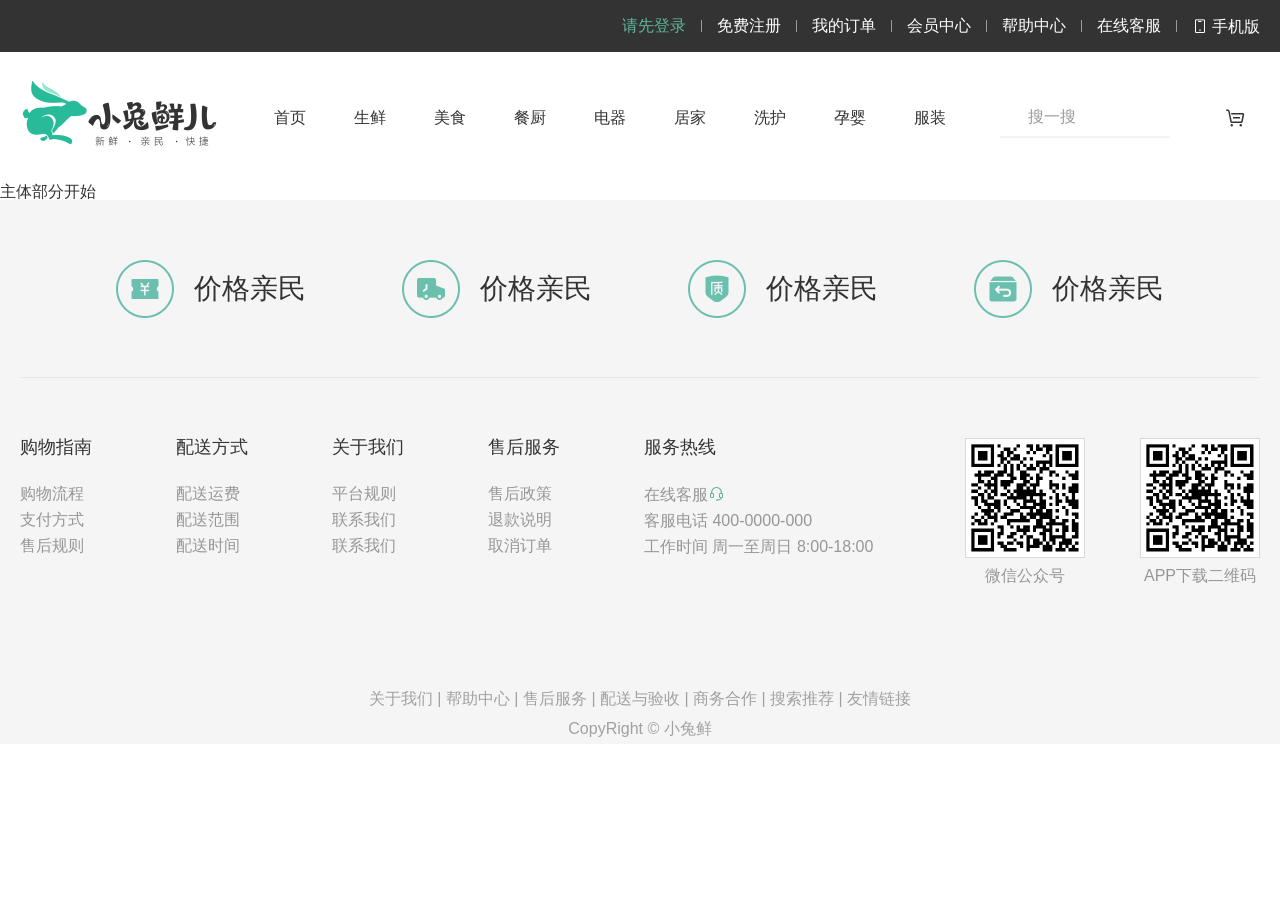
==== 16-小兔鲜首页项目/index.html @ 154c38aa "小兔鲜练习" ====
<!doctype html>
<html lang="en">
  <head>
    <meta charset="UTF-8" />
    <meta name="viewport" content="width=device-width, initial-scale=1.0" />
    <title>小兔鲜</title>
    <link rel="icon" href="./favicon.ico" type="image/x-icon" />
    <!-- 引入字体图标放在自己css文件前面 -->
    <link rel="stylesheet" href="./iconfont/iconfont.css" />
    <link rel="stylesheet" href="./css/base.css" />
    <link rel="stylesheet" href="./css/common.css" />
    <link rel="stylesheet" href="./css/index.css" />
  </head>
  <body>
    <!-- 网页的头部 -->
    <!-- 1.1快捷导航部分 -->
    <div class="shortcut">
      <div class="w">
        <ul>
          <li><a href="#">请先登录</a></li>
          <li class="line"></li>
          <li><a href="#">免费注册 </a></li>
          <li class="line"></li>
          <li><a href="#">我的订单</a></li>
          <li class="line"></li>
          <li><a href="#">会员中心</a></li>
          <li class="line"></li>
          <li><a href="#">帮助中心</a></li>
          <li class="line"></li>
          <li><a href="#">在线客服</a></li>
          <li class="line"></li>
          <li>
            <a href="#"><i class="iconfont icon-mobile-phone"></i>手机版</a>
          </li>
        </ul>
      </div>
    </div>
    <!-- 1.2 header制作   -->
    <header class="header w">
      <div class="logo">
        <h1>
          <a href="index.html" title="小兔鲜">小兔鲜</a>
        </h1>
      </div>
      <ul class="nav">
        <li><a href="#">首页</a></li>
        <li><a href="#">生鲜</a></li>
        <li><a href="#">美食</a></li>
        <li><a href="#">餐厨</a></li>
        <li><a href="#">电器</a></li>
        <li><a href="#">居家</a></li>
        <li><a href="#">洗护</a></li>
        <li><a href="#">孕婴</a></li>
        <li><a href="#">服装</a></li>
      </ul>
      <div class="search">
        <input type="text" placeholder="搜一搜" />
      </div>
      <div class="car">
        <i class="iconfont icon-cart-full"></i>
      </div>
    </header>
    主体部分开始
    <!-- 1.3 网页的底部 -->
    <footer class="footer">
      <div class="w">
        <!-- 口号模块 -->
        <div class="slogan">
          <ul>
            <li>
              <h5></h5>
              <p>价格亲民</p>
            </li>
            <li>
              <h5 class="two"></h5>
              <p>价格亲民</p>
            </li>
            <li>
              <h5 class="three"></h5>
              <p>价格亲民</p>
            </li>
            <li>
              <h5 class="four"></h5>
              <p>价格亲民</p>
            </li>
          </ul>
        </div>
        <div class="service">
          <div class="service-left">
            <dl>
              <dt>购物指南</dt>
              <dd><a href="#">购物流程</a></dd>
              <dd><a href="#">支付方式</a></dd>
              <dd><a href="#">售后规则</a></dd>
            </dl>
            <dl>
              <dt>配送方式</dt>
              <dd><a href="#">配送运费</a></dd>
              <dd><a href="#">配送范围</a></dd>
              <dd><a href="#">配送时间</a></dd>
            </dl>
            <dl>
              <dt>关于我们</dt>
              <dd><a href="#">平台规则</a></dd>
              <dd><a href="#">联系我们</a></dd>
              <dd><a href="#">联系我们</a></dd>
            </dl>
            <dl>
              <dt>售后服务</dt>
              <dd><a href="#">售后政策 </a></dd>
              <dd><a href="#">退款说明</a></dd>
              <dd><a href="#">取消订单</a></dd>
            </dl>
            <dl>
              <dt>服务热线</dt>
              <dd>
                <a href="#"
                  >在线客服<i class="iconfont icon-customer-service"></i
                ></a>
              </dd>
              <dd><a href="#">客服电话 400-0000-000</a></dd>
              <dd><a href="#">工作时间 周一至周日 8:00-18:00</a></dd>
            </dl>
          </div>
          <div class="service-right">
            <ul>
                <li>
                    <img src="./images/app.png" alt="">
                    <p>微信公众号</p>
                </li>
                <li>
                    <img src="./images/app.png" alt="">
                    <p>APP下载二维码</p>
                </li>
            </ul>
          </div>
        </div>
        <div class="copyright">
            <p>
                <a href="#">关于我们</a>  |  <a href="#">帮助中心</a>  |  <a href="#">售后服务</a>  |  <a href="#">配送与验收</a>  |  <a href="#">商务合作</a>  |  <a href="#">搜索推荐</a>  |  <a href="#">友情链接</a>
            </p>
            <p>CopyRight © 小兔鲜</p>
        </div>
      </div>
    </footer>
  </body>
</html>
---- 16-小兔鲜首页项目/iconfont/iconfont.css ----
@font-face {
  font-family: "iconfont"; /* Project id 3703850 */
  src: url('iconfont.woff2?t=1665647794908') format('woff2'),
       url('iconfont.woff?t=1665647794908') format('woff'),
       url('iconfont.ttf?t=1665647794908') format('truetype');
}

.iconfont {
  font-family: "iconfont" !important;
  font-size: 16px;
  font-style: normal;
  -webkit-font-smoothing: antialiased;
  -moz-osx-font-smoothing: grayscale;
}

.icon-favorites-fill:before {
  content: "\e721";
}

.icon-cart-full:before {
  content: "\e746";
}

.icon-browse:before {
  content: "\e666";
}

.icon-comment:before {
  content: "\e668";
}

.icon-customer-service:before {
  content: "\e66a";
}

.icon-fabulous:before {
  content: "\e66f";
}

.icon-mobile-phone:before {
  content: "\e678";
}

.icon-search:before {
  content: "\e67d";
}

.icon-arrow-left-bold:before {
  content: "\e685";
}

.icon-arrow-right-bold:before {
  content: "\e687";
}
---- 16-小兔鲜首页项目/css/base.css ----
/* 去除常见标签默认的 margin 和 padding */
* {
  margin: 0;
  padding: 0;
  box-sizing: border-box;
}

/* 设置网页统一的字体大小、行高、字体系列相关属性 */
body {
  font: 16px/1 "Microsoft Yahei",
    "Hiragino Sans GB", "Heiti SC", "WenQuanYi Micro Hei", sans-serif;
  color: #333;
}

/* 去除列表默认样式 */
ul,
ol {
  list-style: none;
}

/* 去除默认的倾斜效果 */
em,
i {
  font-style: normal;
}

/* 去除a标签默认下划线，并设置默认文字颜色 */
a {
  text-decoration: none;
  color: #333;
}

/* 设置img的垂直对齐方式为居中对齐，去除img默认下间隙 */
img {
  vertical-align: middle;
}

/* 去除input默认样式 */
input {
  border: none;
  outline: none;
  color: #333;
}

h1,
h2,
h3,
h4,
h5,
h6 {
  font-weight: 400;
}
---- 16-小兔鲜首页项目/css/common.css ----
.w {
  width: 1240px;
  margin: 0 auto;
}
/* 网页的头部 */
/* 1.1快捷导航部分 */

.shortcut {
    height: 52px;
    background-color: #333;
}
.shortcut ul {
    display: flex;
    justify-content: flex-end;
    align-items: center;
    height: 52px;
}
.shortcut li a {
    color: #fff;
}
/* 1.2 快捷导航鼠标悬停效果 */
.shortcut li a:hover {
    color: #5EB69C;
}
.shortcut .line {
    width: 1px;
    height: 12px;
    background-color: #999;
    margin: 0 15px;
}
.shortcut li i {
    font-size: 16px;
    margin-right: 4px;
}
/* 修改第一个li里面的a的颜色为#5EB69C */
.shortcut li:first-child a {
    color: #5EB69C;
}

.header {
    display: flex;
    justify-content: space-between;
    align-items: center;   
    height: 132px;
}
.header .logo {
    width: 200px;
    height: 88px;
    background-color: #5EB69C;
}
.header .logo h1 {
    width: 100%;
    height: 100%;
}
.header .logo h1 a {
    display: block;
    width: 100%;
    height: 100%;
    background: url(../images/logo.png);
    text-indent: -9999px;
    overflow: hidden;
}
.nav {
    display: flex;
    gap: 48px;
}
.nav li a {
    display: block;
    height: 40px;
    line-height: 40px;
}
.nav li a:hover {
    color: #5EB69C;
    border-bottom: 2px solid #5EB69C;
}
.search input {
    width: 170px;
    height: 40px;
    border-bottom: 2px solid #F4F4F4;
    padding-left: 28px;
}
.search input::placeholder {
    font-size: 16px;
    color: #999;
}
header .car i{
   font-size: 24px;
   margin-right: 12px;
}

/* 网页的底部 */
.footer{
    background-color: #F5F5F5;
}
.w .slogan {
    height: 178px;
    border-bottom: 1px solid #E8E8E8;
}
.slogan ul {
    display: flex;
    justify-content: space-evenly;
    align-items: center;
    height: 178px;
}
.slogan ul li{
    display: flex;
    align-items: center;
}
.slogan ul li h5{
    width: 58px;
    height: 58px;
    background: url(../images/sprite.png);
}
.slogan ul li p{
    font-size: 28px;
    margin-left: 20px;
}
.slogan ul li .two {
    background-position: 0 -58px;
}
.slogan ul li .three {
    background-position: 0 -116px;
}
.slogan ul li .four {
    background-position: 0 -174px;
}
.service{
    display: flex;
    justify-content: space-between;
    margin-top: 60px;
}
.service-left{
    display: flex;
    gap: 84px;
}
.service-left dt{
    font-size: 18px;
    margin-bottom: 30px;
}
.service-left dd{
    margin-bottom: 10px;
}
.service-left dd a{
    font-size: 16px;
    color: #969696;
}
.service-left dd a i{
    color: #5EB69C;
}
.service-right ul {
    display: flex;
    text-align: center;
}
.service-right ul li{
    margin-left: 55px;
    color: #969696;
}
.service-right ul li p{
    margin-top: 10px;
}
/* 版权模块 */
.copyright{
    text-align: center;
    margin-top: 100px;
    line-height: 30px;
    color: #A1A1A1 ;
}
.copyright a{
    font-size: 16px;
    color: #A1A1A1;
}
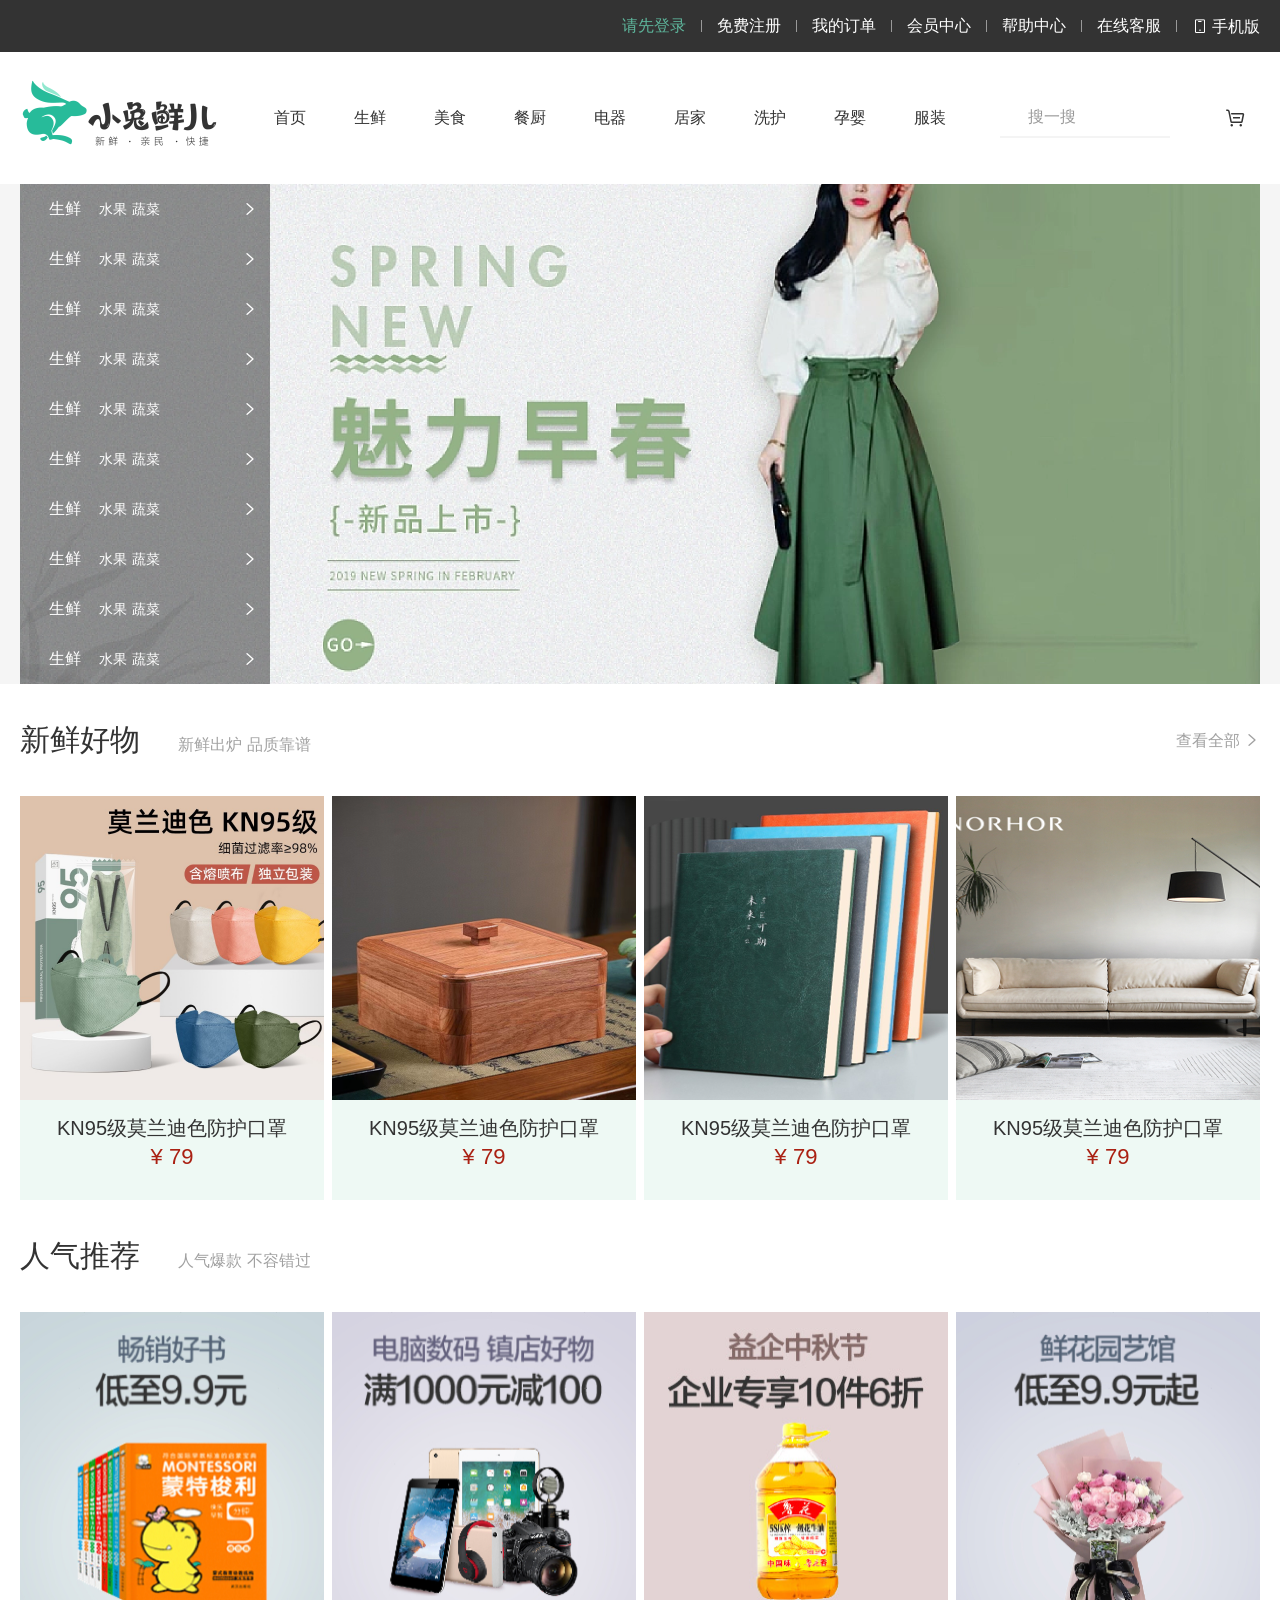
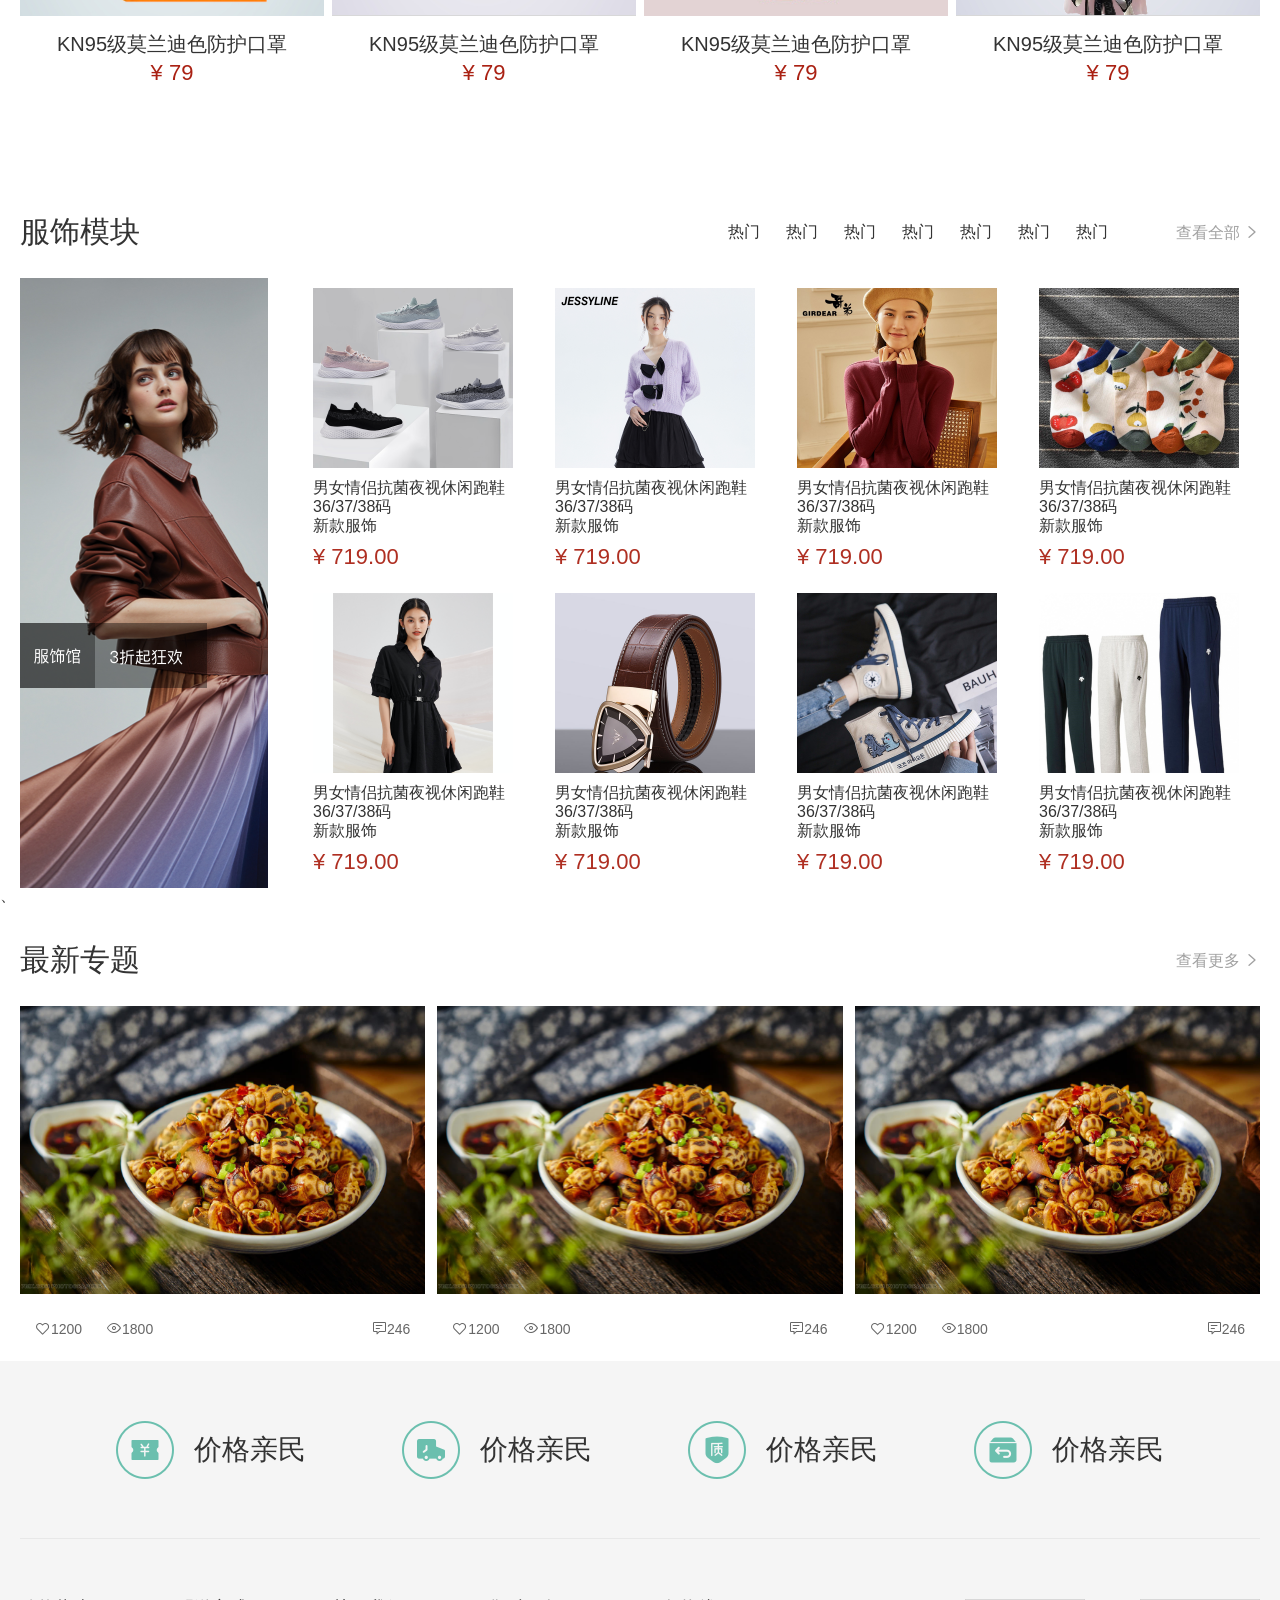
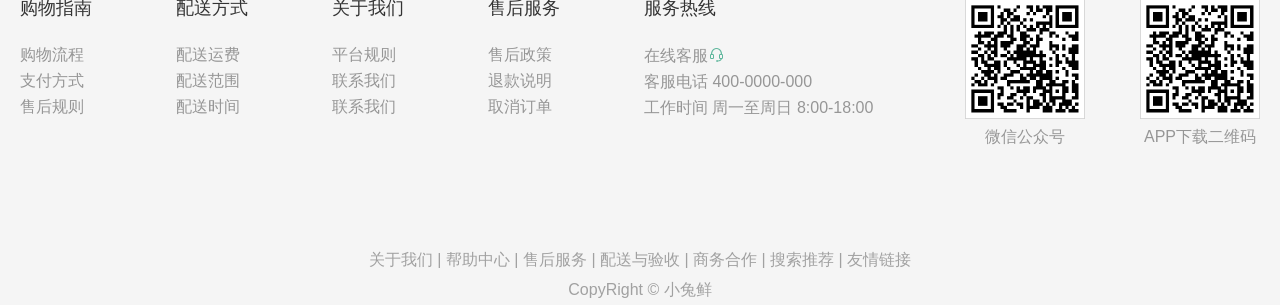
==== commit eb909e37: "小兔鲜项目基本完成" ====
--- a/16-小兔鲜首页项目/index.html
+++ b/16-小兔鲜首页项目/index.html
@@ -60,7 +60,346 @@
         <i class="iconfont icon-cart-full"></i>
       </div>
     </header>
-    主体部分开始
+    <!-- 主体部分开始 -->
+    <div class="entry">
+      <div class="w">
+        <div class="category">
+          <ul>
+            <li>
+              <p>
+                <a href="#">生鲜</a>
+                <a href="#">水果</a>
+                <a href="#">蔬菜</a>
+              </p>
+              <i class="iconfont icon-arrow-right-bold"></i>
+            </li>
+            <li>
+              <p>
+                <a href="#">生鲜</a>
+                <a href="#">水果</a>
+                <a href="#">蔬菜</a>
+              </p>
+              <i class="iconfont icon-arrow-right-bold"></i>
+            </li>
+            <li>
+              <p>
+                <a href="#">生鲜</a>
+                <a href="#">水果</a>
+                <a href="#">蔬菜</a>
+              </p>
+              <i class="iconfont icon-arrow-right-bold"></i>
+            </li>
+            <li>
+              <p>
+                <a href="#">生鲜</a>
+                <a href="#">水果</a>
+                <a href="#">蔬菜</a>
+              </p>
+              <i class="iconfont icon-arrow-right-bold"></i>
+            </li>
+            <li>
+              <p>
+                <a href="#">生鲜</a>
+                <a href="#">水果</a>
+                <a href="#">蔬菜</a>
+              </p>
+              <i class="iconfont icon-arrow-right-bold"></i>
+            </li>
+            <li>
+              <p>
+                <a href="#">生鲜</a>
+                <a href="#">水果</a>
+                <a href="#">蔬菜</a>
+              </p>
+              <i class="iconfont icon-arrow-right-bold"></i>
+            </li>
+            <li>
+              <p>
+                <a href="#">生鲜</a>
+                <a href="#">水果</a>
+                <a href="#">蔬菜</a>
+              </p>
+              <i class="iconfont icon-arrow-right-bold"></i>
+            </li>
+            <li>
+              <p>
+                <a href="#">生鲜</a>
+                <a href="#">水果</a>
+                <a href="#">蔬菜</a>
+              </p>
+              <i class="iconfont icon-arrow-right-bold"></i>
+            </li>
+            <li>
+              <p>
+                <a href="#">生鲜</a>
+                <a href="#">水果</a>
+                <a href="#">蔬菜</a>
+              </p>
+              <i class="iconfont icon-arrow-right-bold"></i>
+            </li>
+            <li>
+              <p>
+                <a href="#">生鲜</a>
+                <a href="#">水果</a>
+                <a href="#">蔬菜</a>
+              </p>
+              <i class="iconfont icon-arrow-right-bold"></i>
+            </li>
+          </ul>
+        </div>
+      </div>
+    </div>
+    <!-- 新鲜好物模块 -->
+    <div class="w">
+      <div class="box-head">
+        <h2>
+          新鲜好物
+          <small>新鲜出炉 品质靠谱</small>
+        </h2>
+        <a href="">查看全部 <i class="iconfont icon-arrow-right-bold"></i></a>
+      </div>
+      <div class="box-two">
+        <ul>
+          <li>
+            <a href="#">
+              <img src="./uploads/goods1.png" alt="" />
+              <h3 class="title">KN95级莫兰迪色防护口罩</h3>
+              <p>
+                <span class="price"> <small>¥</small> 79</span>
+              </p>
+            </a>
+          </li>
+          <li>
+            <a href="#">
+              <img src="./uploads/goods2.png" alt="" />
+              <h3 class="title">KN95级莫兰迪色防护口罩</h3>
+              <p>
+                <span class="price"> <small>¥</small> 79</span>
+              </p>
+            </a>
+          </li>
+          <li>
+            <a href="#">
+              <img src="./uploads/goods3.png" alt="" />
+              <h3 class="title">KN95级莫兰迪色防护口罩</h3>
+              <p>
+                <span class="price"> <small>¥</small> 79</span>
+              </p>
+            </a>
+          </li>
+          <li>
+            <a href="#">
+              <img src="./uploads/goods4.png" alt="" />
+              <h3 class="title">KN95级莫兰迪色防护口罩</h3>
+              <p>
+                <span class="price"> <small>¥</small> 79</span>
+              </p>
+            </a>
+          </li>
+        </ul>
+      </div>
+    </div>
+    <!-- 人气推荐模块 -->
+    <div class="w hot">
+      <div class="box-head">
+        <h2>
+          人气推荐
+          <small>人气爆款 不容错过</small>
+        </h2>
+      </div>
+      <div class="box-two">
+        <ul>
+          <li>
+            <a href="#">
+              <img src="./uploads/recommend1.png" alt="" />
+              <h3 class="title">KN95级莫兰迪色防护口罩</h3>
+              <p>
+                <span class="price"> <small>¥</small> 79</span>
+              </p>
+            </a>
+          </li>
+          <li>
+            <a href="#">
+              <img src="./uploads/recommend2.png" alt="" />
+              <h3 class="title">KN95级莫兰迪色防护口罩</h3>
+              <p>
+                <span class="price"> <small>¥</small> 79</span>
+              </p>
+            </a>
+          </li>
+          <li>
+            <a href="#">
+              <img src="./uploads/recommend3.png" alt="" />
+              <h3 class="title">KN95级莫兰迪色防护口罩</h3>
+              <p>
+                <span class="price"> <small>¥</small> 79</span>
+              </p>
+            </a>
+          </li>
+          <li>
+            <a href="#">
+              <img src="./uploads/recommend4.png" alt="" />
+              <h3 class="title">KN95级莫兰迪色防护口罩</h3>
+              <p>
+                <span class="price"> <small>¥</small> 79</span>
+              </p>
+            </a>
+          </li>
+        </ul>
+      </div>
+    </div>
+    <!-- 服饰模块制作 -->
+    <div class="w">
+      <div class="head">
+        <h2>服饰模块</h2>
+        <div class="head-right">
+          <ul>
+            <li><a href="#">热门</a></li>
+            <li><a href="#">热门</a></li>
+            <li><a href="#">热门</a></li>
+            <li><a href="#">热门</a></li>
+            <li><a href="#">热门</a></li>
+            <li><a href="#">热门</a></li>
+            <li><a href="#">热门</a></li>
+          </ul>
+          <a href="">查看全部 <i class="iconfont icon-arrow-right-bold"></i></a>
+        </div>
+      </div>
+      <div class="body">
+        <a class="body-left">
+          <img src="./uploads/colthes_left.png" alt="" />
+        </a>
+        <ul class="body-right">
+          <li>
+            <a href="#">
+              <img src="./uploads/clothes1.png" alt="" />
+              <h3 class="title ellipsis">男女情侣抗菌夜视休闲跑鞋</h3>
+              <p>36/37/38码</p>
+              <p>新款服饰</p>
+              <p class="price"><small>¥</small> 719.00</p>
+            </a>
+          </li>
+          <li>
+            <a href="#">
+              <img src="./uploads/clothes2.png" alt="" />
+              <h3 class="title ellipsis">男女情侣抗菌夜视休闲跑鞋</h3>
+              <p>36/37/38码</p>
+              <p>新款服饰</p>
+              <p class="price"><small>¥</small> 719.00</p>
+            </a>
+          </li>
+          <li>
+            <a href="#">
+              <img src="./uploads/clothes3.png" alt="" />
+              <h3 class="title ellipsis">男女情侣抗菌夜视休闲跑鞋</h3>
+              <p>36/37/38码</p>
+              <p>新款服饰</p>
+              <p class="price"><small>¥</small> 719.00</p>
+            </a>
+          </li>
+          <li>
+            <a href="#">
+              <img src="./uploads/clothes4.png" alt="" />
+              <h3 class="title ellipsis">男女情侣抗菌夜视休闲跑鞋</h3>
+              <p>36/37/38码</p>
+              <p>新款服饰</p>
+              <p class="price"><small>¥</small> 719.00</p>
+            </a>
+          </li>
+          <li>
+            <a href="#">
+              <img src="./uploads/clothes5.png" alt="" />
+              <h3 class="title ellipsis">男女情侣抗菌夜视休闲跑鞋</h3>
+              <p>36/37/38码</p>
+              <p>新款服饰</p>
+              <p class="price"><small>¥</small> 719.00</p>
+            </a>
+          </li>
+          <li>
+            <a href="#">
+              <img src="./uploads/clothes6.png" alt="" />
+              <h3 class="title ellipsis">男女情侣抗菌夜视休闲跑鞋</h3>
+              <p>36/37/38码</p>
+              <p>新款服饰</p>
+              <p class="price"><small>¥</small> 719.00</p>
+            </a>
+          </li>
+          <li>
+            <a href="#">
+              <img src="./uploads/clothes7.png" alt="" />
+              <h3 class="title ellipsis">男女情侣抗菌夜视休闲跑鞋</h3>
+              <p>36/37/38码</p>
+              <p>新款服饰</p>
+              <p class="price"><small>¥</small> 719.00</p>
+            </a>
+          </li>
+          <li>
+            <a href="#">
+              <img src="./uploads/clothes8.png" alt="" />
+              <h3 class="title ellipsis">男女情侣抗菌夜视休闲跑鞋</h3>
+              <p>36/37/38码</p>
+              <p>新款服饰</p>
+              <p class="price"><small>¥</small> 719.00</p>
+            </a>
+          </li>
+        </ul>
+      </div>
+    </div>
+    <!-- 最新专题模块制作 -->、
+    <div class="w">
+      <div class="head">
+        <h2>最新专题</h2>
+        <div class="head-right">
+          <a href="">查看更多 <i class="iconfont icon-arrow-right-bold"></i></a>
+        </div>
+      </div>
+      <div class="new">
+        <ul>
+          <li>
+            <div class="img"><img src="./uploads/topic1.png" alt="" /></div>
+            <div class="con">
+              <p>
+                <span class="like"
+                  ><i class="iconfont icon-fabulous"></i>1200</span
+                >
+                <span class="view">
+                  <i class="iconfont icon-browse"></i>1800</span
+                >
+              </p>
+              <p class="comment"><i class="iconfont icon-comment"></i>246</p>
+            </div>
+          </li>
+          <li>
+            <div class="img"><img src="./uploads/topic1.png" alt="" /></div>
+            <div class="con">
+              <p>
+                <span class="like"
+                  ><i class="iconfont icon-fabulous"></i>1200</span
+                >
+                <span class="view">
+                  <i class="iconfont icon-browse"></i>1800</span
+                >
+              </p>
+              <p class="comment"><i class="iconfont icon-comment"></i>246</p>
+            </div>
+          </li>
+          <li>
+            <div class="img"><img src="./uploads/topic1.png" alt="" /></div>
+            <div class="con">
+              <p>
+                <span class="like"
+                  ><i class="iconfont icon-fabulous"></i>1200</span
+                >
+                <span class="view">
+                  <i class="iconfont icon-browse"></i>1800</span
+                >
+              </p>
+              <p class="comment"><i class="iconfont icon-comment"></i>246</p>
+            </div>
+          </li>
+        </ul>
+      </div>
+    </div>
     <!-- 1.3 网页的底部 -->
     <footer class="footer">
       <div class="w">
@@ -124,22 +463,25 @@
           </div>
           <div class="service-right">
             <ul>
-                <li>
-                    <img src="./images/app.png" alt="">
-                    <p>微信公众号</p>
-                </li>
-                <li>
-                    <img src="./images/app.png" alt="">
-                    <p>APP下载二维码</p>
-                </li>
+              <li>
+                <img src="./images/app.png" alt="" />
+                <p>微信公众号</p>
+              </li>
+              <li>
+                <img src="./images/app.png" alt="" />
+                <p>APP下载二维码</p>
+              </li>
             </ul>
           </div>
         </div>
         <div class="copyright">
-            <p>
-                <a href="#">关于我们</a>  |  <a href="#">帮助中心</a>  |  <a href="#">售后服务</a>  |  <a href="#">配送与验收</a>  |  <a href="#">商务合作</a>  |  <a href="#">搜索推荐</a>  |  <a href="#">友情链接</a>
-            </p>
-            <p>CopyRight © 小兔鲜</p>
+          <p>
+            <a href="#">关于我们</a> | <a href="#">帮助中心</a> |
+            <a href="#">售后服务</a> | <a href="#">配送与验收</a> |
+            <a href="#">商务合作</a> | <a href="#">搜索推荐</a> |
+            <a href="#">友情链接</a>
+          </p>
+          <p>CopyRight © 小兔鲜</p>
         </div>
       </div>
     </footer>
--- a/16-小兔鲜首页项目/css/index.css
+++ b/16-小兔鲜首页项目/css/index.css
@@ -0,0 +1,203 @@
+.entry {
+  height: 500px;
+  background-color: #f5f5f5;
+}
+.entry .w {
+  height: 100%;
+  background: url(../uploads/banner1.png) no-repeat center center;
+}
+.category {
+  width: 250px;
+  height: 500px;
+  background-color: rgba(0, 0, 0, 0.42);
+}
+.category ul li {
+  display: flex;
+  justify-content: space-between;
+  align-items: center;
+  height: 50px;
+  padding-left: 29px;
+  padding-right: 12px;
+  color: #fff;
+}
+.category ul li:hover {
+  background-color: #00be9a;
+}
+.category ul li a {
+  color: #fff;
+  font-size: 14px;
+}
+.category ul li a:first-child {
+  font-size: 16px;
+  margin-right: 14px;
+}
+/* 新鲜好物模块 */
+.box-head {
+  display: flex;
+  justify-content: space-between;
+  align-items: center;
+  height: 112px;
+}
+.box-head h2 {
+  font-size: 30px;
+}
+.box-head h2 small {
+  font-size: 16px;
+  margin-left: 30px;
+  color: #a1a1a1;
+  font-weight: 400;
+}
+.box-head a {
+  font-size: 16px;
+  color: #a1a1a1;
+}
+.box-two ul {
+  display: flex;
+  justify-content: space-between;
+  text-align: center;
+  height: 404px;
+}
+.box-two ul li {
+  width: 304px;
+  height: 404px;
+  background-color: #eef9f4;
+}
+.box-two ul li img {
+  width: 304px;
+  height: 304px;
+}
+.box-two ul li .title {
+  font-size: 20px;
+  color: #333333;
+  margin: 18px 0 8px 0;
+  padding: 0 25px;
+  /* 单行文字超出部分省略号 */
+  overflow: hidden;
+  white-space: nowrap;
+  text-overflow: ellipsis;
+}
+.box-two ul li .price {
+  font-size: 22px;
+  color: #aa2113;
+  margin-bottom: 15px;
+}
+.box-two ul li .price small {
+  font-size: 22px;
+}
+.box-two ul li a {
+  display: block;
+  height: 100%;
+}
+.hot .box-two ul li {
+  width: 304px;
+  height: 404px;
+  background-color: #ffffff;
+}
+.hot {
+  margin-bottom: 60px;
+}
+.head {
+  display: flex;
+  justify-content: space-between;
+  align-items: center;
+  height: 102px;
+  padding-top: 10px;
+}
+.head .head-right {
+  display: flex;
+}
+.head h2 {
+  font-size: 30px;
+}
+.head .head-right > a {
+  font-size: 16px;
+  color: #a1a1a1;
+}
+.head .head-right ul {
+  display: flex;
+  gap: 10px;
+  margin-right: 60px;
+}
+.head .head-right ul li a {
+  padding: 2px 8px;
+}
+.head .head-right ul li a:hover {
+  font-size: 16px;
+  background-color: #00be9a;
+  color: #ffffff;
+  /* 添加圆角 */
+  border-radius: 10px;
+}
+.body {
+  display: flex;
+  justify-content: space-between;
+}
+.body .body-left {
+  width: 248px;
+  height: 610px;
+  background-color: #ffffff;
+}
+.body .body-right {
+  display: flex;  
+  width: 968px;
+  height: 610px;
+  background-color: #ffffff;
+  /* 实现换行 */
+  flex-wrap: wrap;
+}
+.body .body-right li {
+  width: 242px;
+  height: 305px;
+  padding: 10px 21px 0;
+}
+.body .body-right li a {
+  display: block;
+  width: 100%;
+  height: 100%;
+  line-height: 19px;
+}
+.body .body-right li img {
+  width: 200px;
+  height: 180px;
+}
+.body .body-right li .title {
+  margin-top: 10px;
+  font-size: 16px;
+}
+.body .body-right li .price {
+  font-size: 22px;
+  color: #af2f22;
+  margin-top: 12px;
+}
+.body .body-right li .price small {
+  font-size: 22px;
+}
+/* 单行文本溢出省略号写一个新的类名 */
+.ellipsis {
+  overflow: hidden;
+  white-space: nowrap;
+  text-overflow: ellipsis;
+}
+.new ul{
+    display: flex;
+    gap: 12px;
+}
+.new ul li{
+    flex: 1;
+    height: 355px;
+}
+.new ul li img{
+    width: 100%;
+}
+.new ul li .con{
+    display: flex;
+    height: 67px;
+    padding: 0 15px;
+    justify-content: space-between;
+    align-items: center;
+    font-size: 14px;
+    color: #666666;
+}
+.new .con .like {
+    margin-right: 20px;
+}
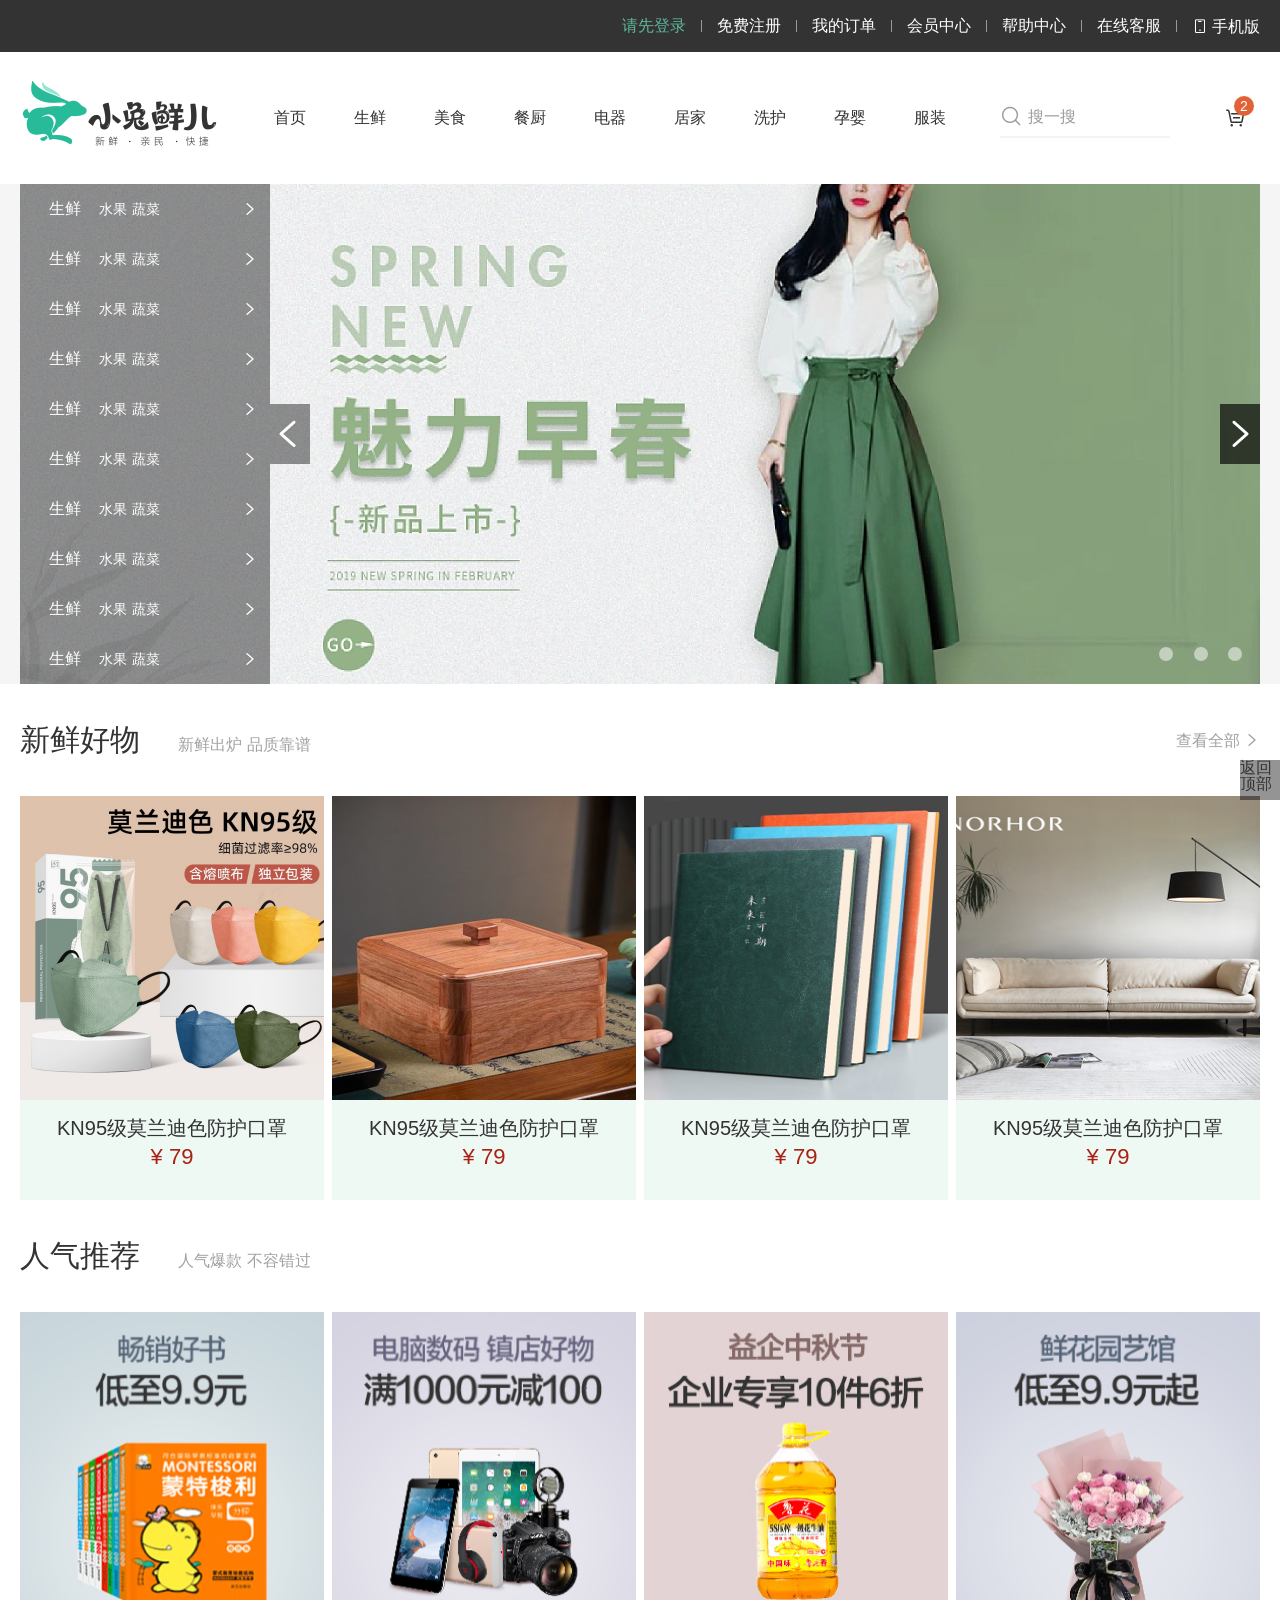
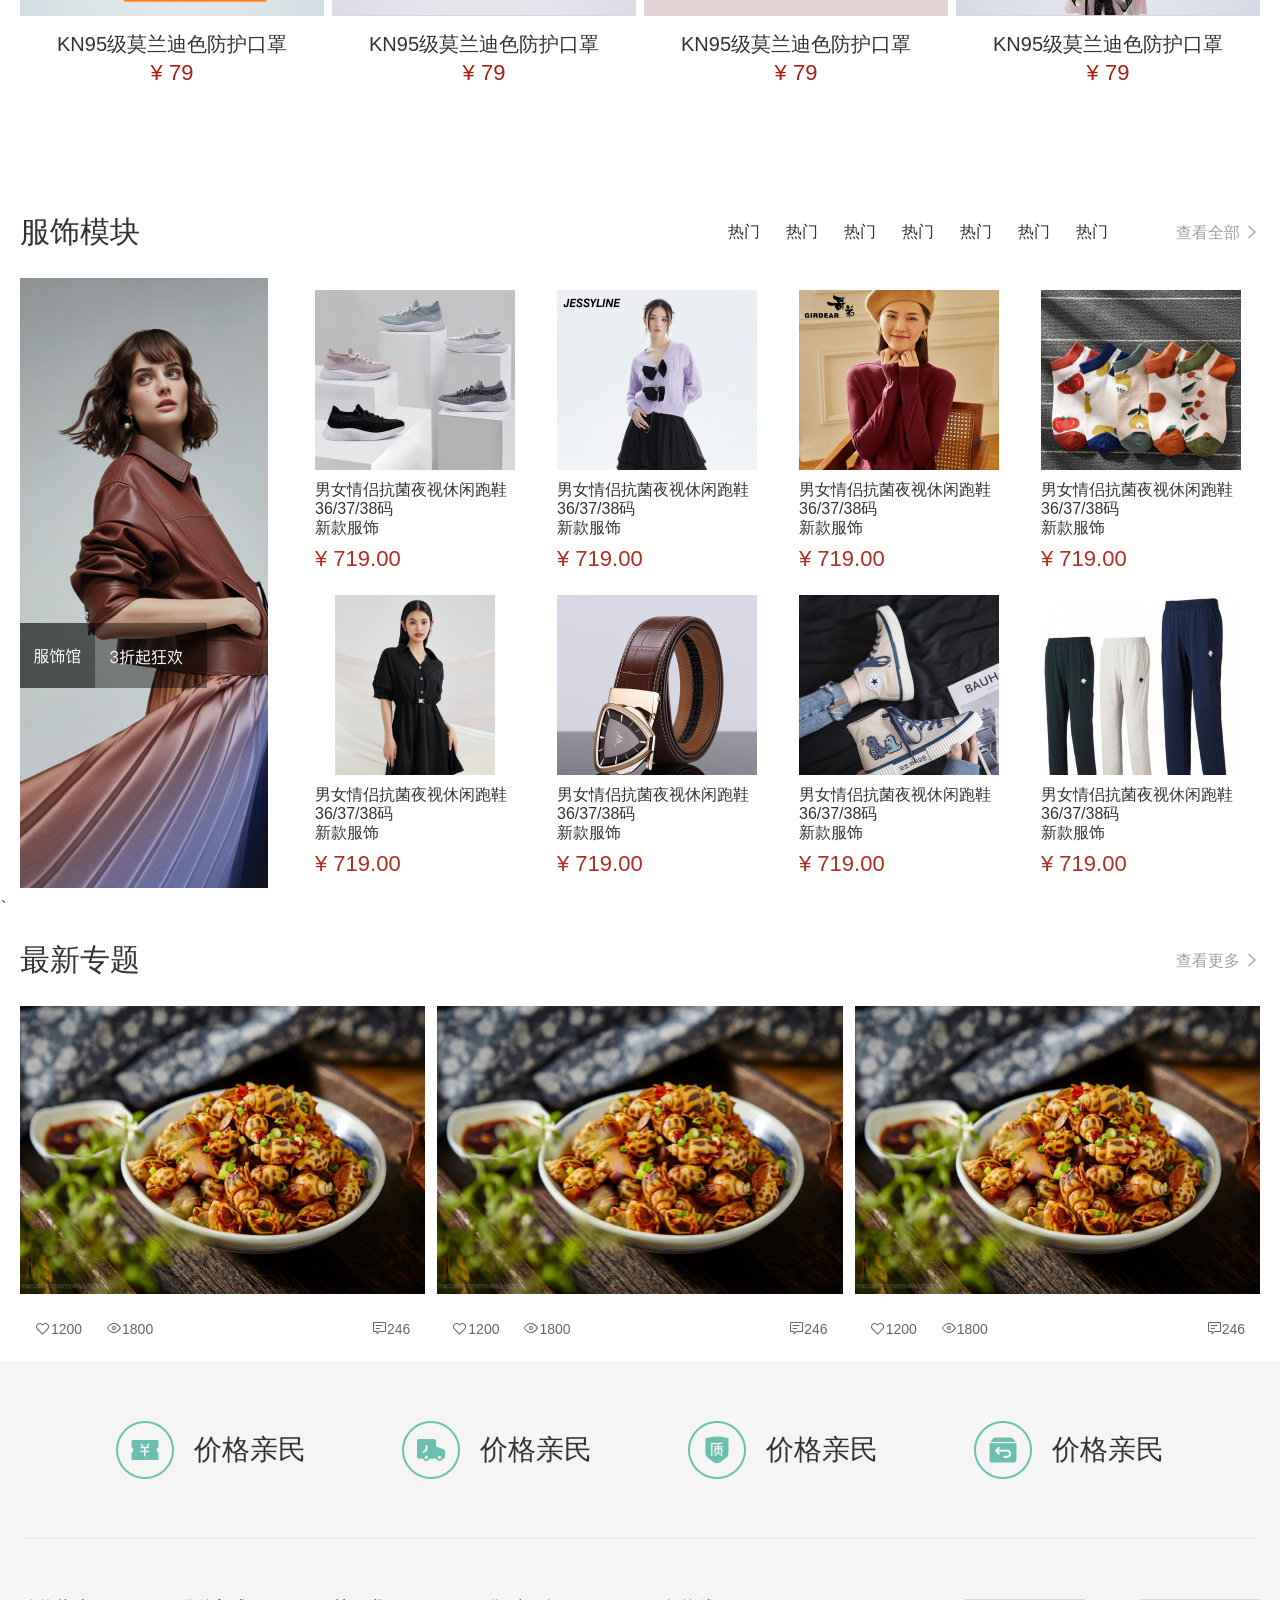
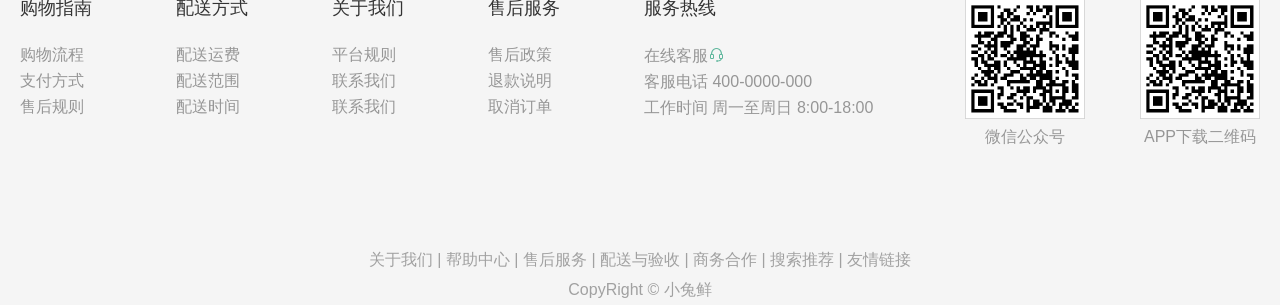
==== commit e91fa0f5: "小兔鲜进一步完善" ====
--- a/16-小兔鲜首页项目/index.html
+++ b/16-小兔鲜首页项目/index.html
@@ -12,6 +12,9 @@
     <link rel="stylesheet" href="./css/index.css" />
   </head>
   <body>
+    <div class="back">
+      <a href="#">返回顶部</a>
+    </div>
     <!-- 网页的头部 -->
     <!-- 1.1快捷导航部分 -->
     <div class="shortcut">
@@ -29,7 +32,7 @@
           <li class="line"></li>
           <li><a href="#">在线客服</a></li>
           <li class="line"></li>
-          <li>
+          <li class="phone">
             <a href="#"><i class="iconfont icon-mobile-phone"></i>手机版</a>
           </li>
         </ul>
@@ -54,9 +57,11 @@
         <li><a href="#">服装</a></li>
       </ul>
       <div class="search">
+        <i class="iconfont icon-search"></i>
         <input type="text" placeholder="搜一搜" />
       </div>
       <div class="car">
+        <span>2</span>
         <i class="iconfont icon-cart-full"></i>
       </div>
     </header>
@@ -145,6 +150,25 @@
               </p>
               <i class="iconfont icon-arrow-right-bold"></i>
             </li>
+          </ul>
+        </div>
+        <div class="banner">
+          <ul>
+            <li>
+              <a href="#">
+                <img src="./uploads/banner1.png" alt="" />
+              </a>
+            </li>
+          </ul>
+          <!-- 左右按钮 -->
+          <div class="banner-btn">
+            <a href="#" class="left"><i class="iconfont icon-arrow-left-bold "></i></a>
+            <a href="#" class="right"><i class="iconfont icon-arrow-right-bold right"></i></a>
+          </div>
+          <ul class="banner-dots">
+            <li class="active"></li>
+            <li></li>
+            <li></li>
           </ul>
         </div>
       </div>
@@ -278,6 +302,9 @@
               <p>新款服饰</p>
               <p class="price"><small>¥</small> 719.00</p>
             </a>
+            <div class="box-lv">
+              找相似
+            </div>
           </li>
           <li>
             <a href="#">
--- a/16-小兔鲜首页项目/css/common.css
+++ b/16-小兔鲜首页项目/css/common.css
@@ -29,8 +29,13 @@
     margin: 0 15px;
 }
 .shortcut li i {
+    display: inline-block;
     font-size: 16px;
     margin-right: 4px;
+}
+.shortcut .phone:hover i {
+    transition: all 0.5s;
+    transform: rotate(360deg);
 }
 /* 修改第一个li里面的a的颜色为#5EB69C */
 .shortcut li:first-child a {
@@ -38,10 +43,14 @@
 }
 
 .header {
+    position: sticky;
+    top: 0;
+    z-index: 999;
     display: flex;
     justify-content: space-between;
     align-items: center;   
     height: 132px;
+    background-color: #fff;
 }
 .header .logo {
     width: 200px;
@@ -83,11 +92,36 @@
     font-size: 16px;
     color: #999;
 }
+.search {
+    position: relative;
+}
+.search i{
+    position: absolute;
+    top: 7px;
+    left: 0px;
+    font-size: 22px;
+    color: #999;
+}
 header .car i{
    font-size: 24px;
    margin-right: 12px;
 }
-
+header .car {
+    position: relative;
+}
+header .car span{
+    position: absolute;
+    top: -10px;
+    left: 10px;
+    width: 20px;
+    height: 20px;
+    line-height: 20px;
+    text-align: center;
+    background-color: #E26237;
+    border-radius: 50%;
+    font-size: 14px;
+    color: #fff;
+}
 /* 网页的底部 */
 .footer{
     background-color: #F5F5F5;
--- a/16-小兔鲜首页项目/css/index.css
+++ b/16-小兔鲜首页项目/css/index.css
@@ -1,15 +1,83 @@
+html {
+  scroll-behavior: smooth;
+}
+.back {
+  position: fixed;
+  bottom: 100px;
+  right: 0;
+  width: 40px;
+  height: 40px;
+  background-color: rgba(0, 0, 0, 0.42);
+  color: #fff;
+}
 .entry {
   height: 500px;
   background-color: #f5f5f5;
 }
 .entry .w {
+  position: relative;
   height: 100%;
-  background: url(../uploads/banner1.png) no-repeat center center;
+  /* background: url(../uploads/banner1.png) no-repeat center center; */
+}
+.banner {
+  position: relative;
+  height: 100%;
+}
+.banner .banner-dots {
+  position: absolute;
+  bottom: 20px;
+  right: 10px;
+}
+.banner .banner-dots li {
+  display: inline-block;
+  width: 14px;
+  height: 14px;
+  background-color: RGBA(255, 255, 255, 0.5);
+  border-radius: 50%;
+  margin: 0 8px;
+}
+.banner .banner-dots li:hover {
+  box-shadow: 0 0 0 4px rgba(255, 255, 255, 0.5);
+  background-color: #fff;
+}
+.banner .banner-btn .right {
+  position: absolute;
+  top: 50%;
+  right: 0;
+  transform: translateY(-50%);
+  width: 40px;
+  height: 60px;
+  background-color: rgba(0, 0, 0, 0.42);
+  color: #fff;
+}
+.banner .banner-btn .right i {
+  text-align: center;
+  line-height: 60px;
+  font-size: 35px;
+}
+.banner .banner-btn .left {
+  position: absolute;
+  top: 50%;
+  left: 250px;
+  transform: translateY(-50%);
+  width: 40px;
+  height: 60px;
+  background-color: rgba(0, 0, 0, 0.42);
+  color: #fff;
+}
+.banner .banner-btn .left i {
+  text-align: center;
+  line-height: 60px;
+  font-size: 35px;
 }
 .category {
+  position: absolute;
+  top: 0;
+  left: 0;
   width: 250px;
   height: 500px;
   background-color: rgba(0, 0, 0, 0.42);
+  z-index: 99;
 }
 .category ul li {
   display: flex;
@@ -61,6 +129,12 @@
   width: 304px;
   height: 404px;
   background-color: #eef9f4;
+  transition: all 0.3s;
+}
+.box-two ul li:hover {
+  transform: translateY(-10px);
+  /* 添加阴影效果 */
+  box-shadow: 0 0 10px rgba(0, 0, 0, 0.3);
 }
 .box-two ul li img {
   width: 304px;
@@ -138,7 +212,7 @@
   background-color: #ffffff;
 }
 .body .body-right {
-  display: flex;  
+  display: flex;
   width: 968px;
   height: 610px;
   background-color: #ffffff;
@@ -146,9 +220,31 @@
   flex-wrap: wrap;
 }
 .body .body-right li {
+  position: relative;
   width: 242px;
   height: 305px;
   padding: 10px 21px 0;
+  border: 2px solid transparent;
+  overflow: hidden;
+}
+.body .body-right li:hover {
+  border-color: #00be9a;
+}
+.body .body-right li:hover .box-lv {
+  transform: translateY(-83px);
+}
+.body .body-right li .box-lv {
+  position: absolute;
+  left: 0;
+  bottom: -83px;
+  width: 100%;
+  height: 83px;
+  background-color: #00be9a;
+  transition: all 0.3s;
+  font-size: 24px;
+  color: #fff;
+  text-align: center;
+  line-height: 83px;
 }
 .body .body-right li a {
   display: block;
@@ -178,26 +274,34 @@
   white-space: nowrap;
   text-overflow: ellipsis;
 }
-.new ul{
-    display: flex;
-    gap: 12px;
-}
-.new ul li{
-    flex: 1;
-    height: 355px;
-}
-.new ul li img{
-    width: 100%;
-}
-.new ul li .con{
-    display: flex;
-    height: 67px;
-    padding: 0 15px;
-    justify-content: space-between;
-    align-items: center;
-    font-size: 14px;
-    color: #666666;
+.new ul {
+  display: flex;
+  gap: 12px;
+}
+.new ul li {
+  flex: 1;
+  height: 355px;
+}
+.new ul li:hover img {
+  transform: scale(1.2);
+}
+.new .img{
+  overflow: hidden;
+}
+.new ul li img {
+  width: 100%;
+  transition: all 0.5s;
+  
+}
+.new ul li .con {
+  display: flex;
+  height: 67px;
+  padding: 0 15px;
+  justify-content: space-between;
+  align-items: center;
+  font-size: 14px;
+  color: #666666;
 }
 .new .con .like {
-    margin-right: 20px;
-}+  margin-right: 20px;
+}
